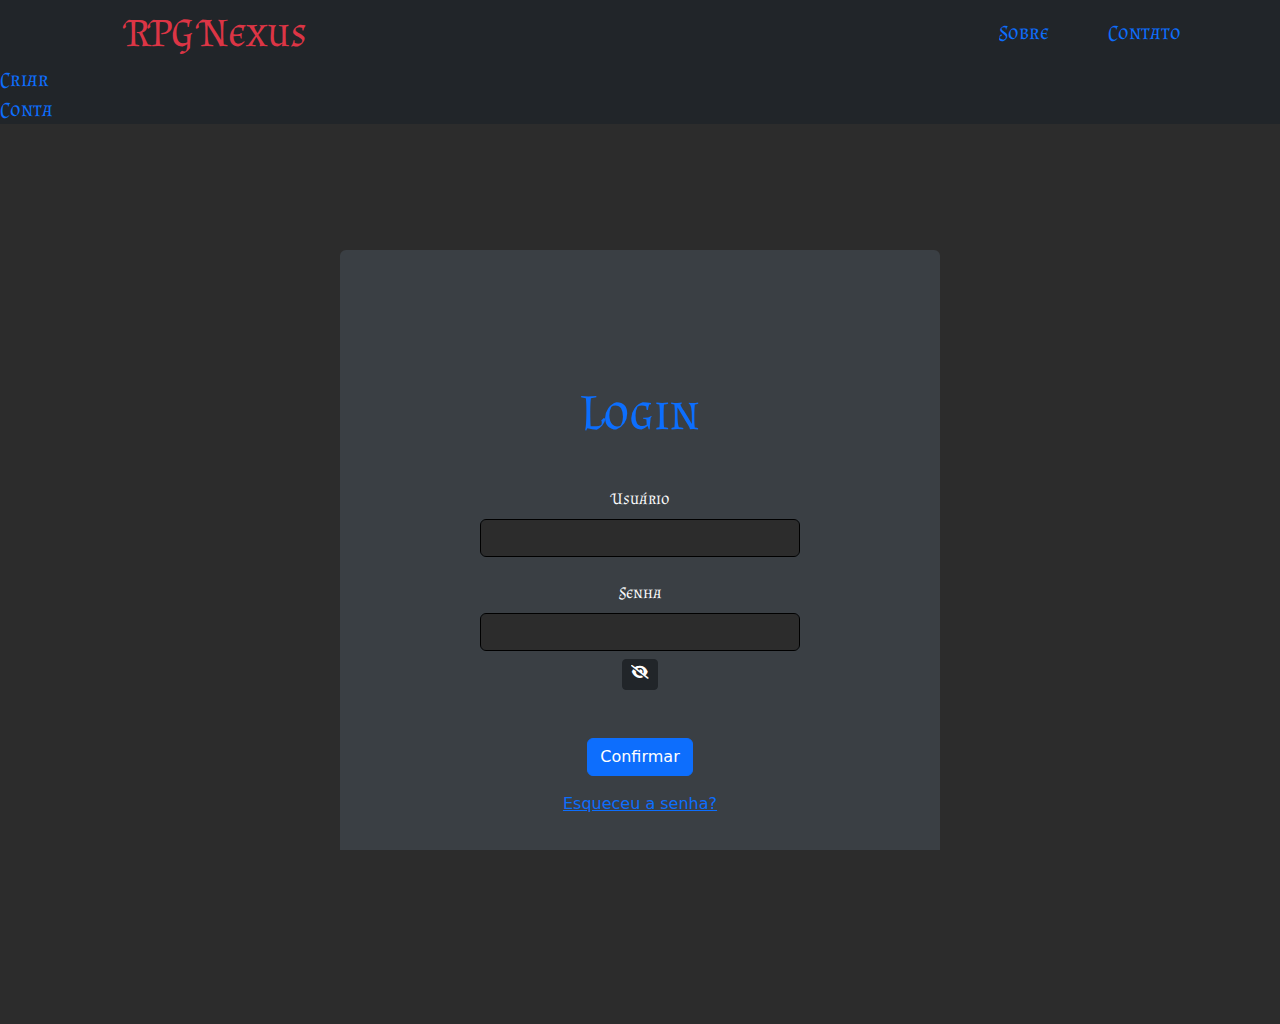
==== frontEnd/modules/login/index.html @ aae60a7e "refactor" ====
<!DOCTYPE html>
<html lang="pt-br">

<head>
    <meta charset="UTF-8">
    <meta name="viewport" content="width=device-width, initial-scale=1.0">
    <link href="https://cdn.jsdelivr.net/npm/bootstrap@5.3.3/dist/css/bootstrap.min.css" rel="stylesheet"
        integrity="sha384-QWTKZyjpPEjISv5WaRU9OFeRpok6YctnYmDr5pNlyT2bRjXh0JMhjY6hW+ALEwIH" crossorigin="anonymous">

    <!-- Importacoes  -->
    <link rel="stylesheet" href="/frontEnd/includes/global.css">
    <link rel="stylesheet" href="/frontEnd/pages/login/index.css">
    <link rel="stylesheet" href="https://cdnjs.cloudflare.com/ajax/libs/font-awesome/6.4.0/css/all.min.css">
    <link rel="preconnect" href="https://fonts.googleapis.com">
    <link rel="preconnect" href="https://fonts.gstatic.com" crossorigin>
    <link href="https://fonts.googleapis.com/css2?family=Almendra+SC&family=MedievalSharp&display=swap"
        rel="stylesheet">
    <!-- Importacoes  -->

    <title>A lenda do Herói</title>
</head>

<body>
    <div id="header"></div>

    <div class="d-flex justify-content-center align-items-center divBody">
        <div class="row mb-5 test">
            <div class="col-md-12 divLogin rounded bgColor">
                <div class="d-flex justify-content-center">
                    <img src="src/img/dados.png" class="imgIcon" alt="">
                </div>
                <div class="text-center loginText">
                    <label class="fontApplied text-primary sizeTextNormal ">Login</label>
                </div>
                <div class="form-group">
                    <label for="" class="d-flex justify-content-center mb-2 fontApplied text-light">Usuário</label>
                    <input type="text" class="form-control text-center nomeInput mb-4 ">
                    <label for="" class="d-flex justify-content-center mb-2 fontApplied text-light">Senha</label>
                    <input type="password" class="form-control senhaInput text-center">
                    <div class="text-center mt-2">
                        <button class="btn-sm btn btn-dark" id="olhoFechado"><i class="fa fa-eye-slash"></i></button>
                        <button class="btn-sm btn btn-dark d-none" id="olhoAberto"><i class="fa fa-eye"></i></button>
                    </div>
                </div>
                <div class="form-group text-center mt-5">
                    <button class="btn btn-md btn-primary" id="btnConfirmar">Confirmar</button>
                </div>
                <div class="text-center mt-3">
                    <a href="" class="text-center">Esqueceu a senha?</a>
                </div>
            </div>
        </div>
    </div>

    <!-- Importacoes  -->
    <script src="/frontEnd/includes/funcoes.js" defer></script>
    <script src="https://code.jquery.com/jquery-3.7.1.min.js"></script>
    <script src="https://cdn.jsdelivr.net/npm/sweetalert2@11"></script>
    <!-- Importacoes  -->

    <!-- importação unica  -->
    <script src="index.js" defer></script>

</body>

</html>
---- frontEnd/pages/login/index.css ----
* {
    padding: 0;
    margin: 0;
    overflow: hidden
}

body{
    background-color: #2C2C2C;
    height: 100vh
    /*
    Outras opções:
    #3A3F44
    #3A3F44
    */
}

.almendra-sc-regular {
    font-family: "Almendra SC", serif;
    font-weight: 400;
    font-style: normal;
}

.fontApplied {
    font-family: "Almendra SC", serif;
}
.sizeTextNormal{
    font-size: 50px;
}

.bgColor{
    background-color: #3A3F44;
}
.anchorType {
    cursor: pointer;
    font-size: 20px;
}

.anchorType:hover {
    text-decoration: underline
}

.divLogin{
    padding: 80px 140px;
    margin-bottom: 120px;
}

.divBody{
    height: 100vh;
}

.imgIcon{
    height:45px
}

.divIcon{
    width: 80px;
    margin-left: 50px;
}
.loginText{
    margin-bottom: 30px;
}
.test{
    height: 600px;
    width: 600px;
}
 .nomeInput{
    color: white;
    background-color: #2C2C2C;
    border-color: black;
}
.senhaInput{
    color: white;

    background-color: #2C2C2C;
    border-color: black;
}
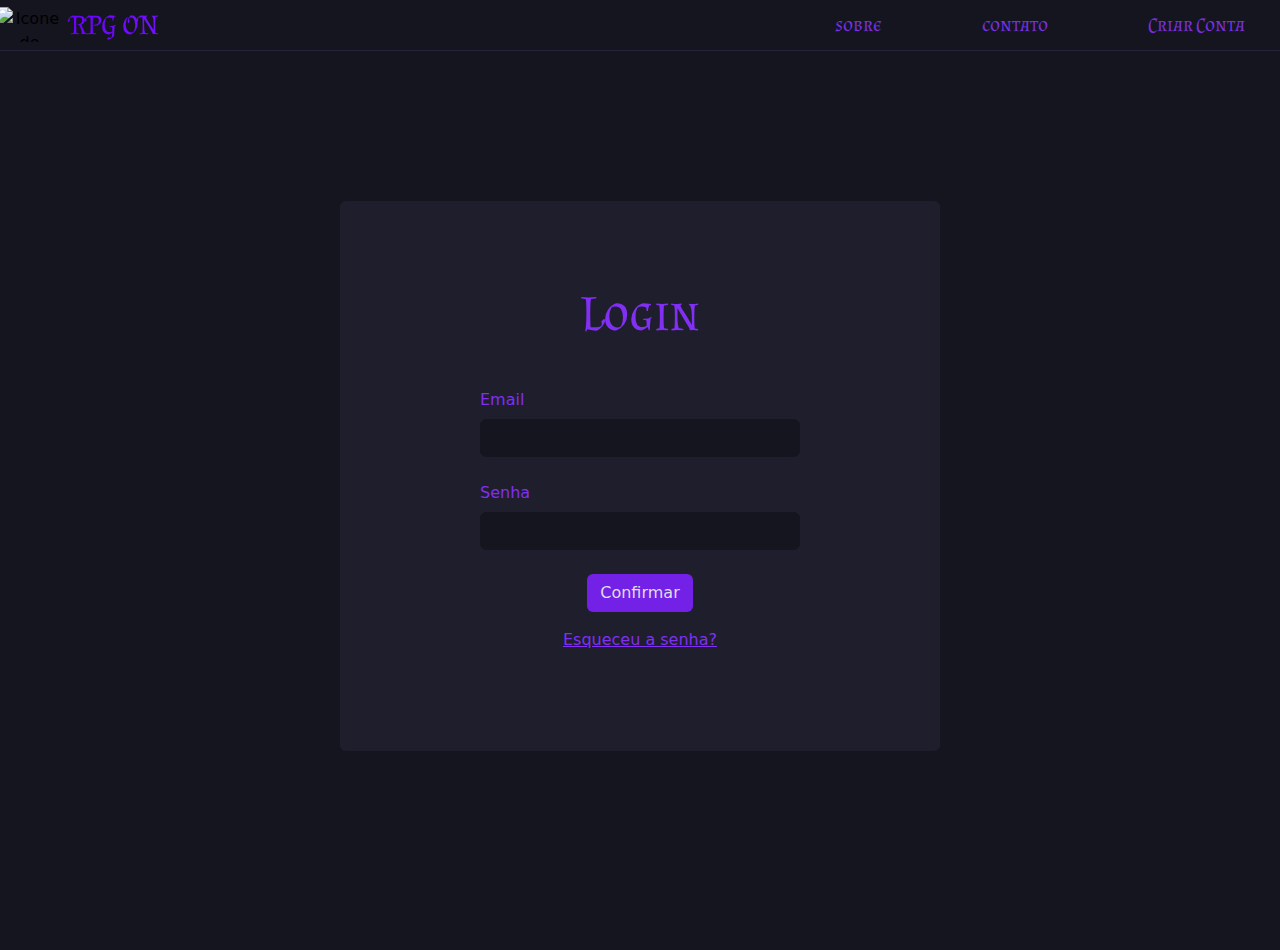
==== commit d9275781: "commit atualizações em massa" ====
--- a/frontEnd/modules/login/index.html
+++ b/frontEnd/modules/login/index.html
@@ -9,57 +9,72 @@
 
     <!-- Importacoes  -->
     <link rel="stylesheet" href="/frontEnd/includes/global.css">
-    <link rel="stylesheet" href="/frontEnd/pages/login/index.css">
+    <link rel="stylesheet" href="/frontEnd/modules/login/index.css">
     <link rel="stylesheet" href="https://cdnjs.cloudflare.com/ajax/libs/font-awesome/6.4.0/css/all.min.css">
     <link rel="preconnect" href="https://fonts.googleapis.com">
     <link rel="preconnect" href="https://fonts.gstatic.com" crossorigin>
     <link href="https://fonts.googleapis.com/css2?family=Almendra+SC&family=MedievalSharp&display=swap"
         rel="stylesheet">
     <!-- Importacoes  -->
+    <link rel="icon" sizes="16x16" href="/frontEnd/src/favIcon/favicon-16x16.png" type="image/x-icon">
 
-    <title>A lenda do Herói</title>
+    <title>Login - RPG ON</title>
 </head>
 
 <body>
     <div id="header"></div>
+    <!-- senhaInput -->
+    <!-- emailInput -->
 
     <div class="d-flex justify-content-center align-items-center divBody">
-        <div class="row mb-5 test">
+        <div class="row mb-5 divLoginHeight">
             <div class="col-md-12 divLogin rounded bgColor">
                 <div class="d-flex justify-content-center">
-                    <img src="src/img/dados.png" class="imgIcon" alt="">
+                    <img src="/frontEnd/src/img/dados.png" class="imgIcon" alt="">
                 </div>
                 <div class="text-center loginText">
-                    <label class="fontApplied text-primary sizeTextNormal ">Login</label>
+                    <label class="fontApplied sizeTextNormal loginTitleColor ">Login</label>
                 </div>
-                <div class="form-group">
-                    <label for="" class="d-flex justify-content-center mb-2 fontApplied text-light">Usuário</label>
-                    <input type="text" class="form-control text-center nomeInput mb-4 ">
-                    <label for="" class="d-flex justify-content-center mb-2 fontApplied text-light">Senha</label>
-                    <input type="password" class="form-control senhaInput text-center">
-                    <div class="text-center mt-2">
-                        <button class="btn-sm btn btn-dark" id="olhoFechado"><i class="fa fa-eye-slash"></i></button>
-                        <button class="btn-sm btn btn-dark d-none" id="olhoAberto"><i class="fa fa-eye"></i></button>
+                <div class="col-md-12 mb-4">
+                    <label for="" class="label">Email</label>
+                    <div class="input-group">
+                        <input type="text" class="form-control inputControl" id="emailInput" autocomplete="off">
                     </div>
                 </div>
-                <div class="form-group text-center mt-5">
-                    <button class="btn btn-md btn-primary" id="btnConfirmar">Confirmar</button>
+                <div class="col-md-12">
+                    <label for="" class="label">Senha</label>
+                    <div class="input-group">
+                        <input type="password" class="form-control inputControl" id="senhaInput" autocomplete="off">
+                    </div>
+                </div>
+
+                <div class="text-center mt-4">
+                    <button class="btn btn-md" id="btnConfirmar">Confirmar</button>
                 </div>
                 <div class="text-center mt-3">
-                    <a href="" class="text-center">Esqueceu a senha?</a>
+                    <a href="" class="text-center loginTitleColor">Esqueceu a senha?</a>
                 </div>
             </div>
         </div>
     </div>
 
+    <div id="loader" class="loader-hidden">
+        <div class="loader-text">
+            <h1 class="text-light textLoader"></h1>
+        </div>
+    </div>
+
     <!-- Importacoes  -->
+    <script type="module" src="/frontEnd/includes/fireBaseConfig.js" defer></script>
+
+    <script src="/frontEnd/modules/login/index.js" defer></script>
     <script src="/frontEnd/includes/funcoes.js" defer></script>
+    <script type="module" src="/frontEnd/modules/login/indexRequests.js" defer></script>
+
     <script src="https://code.jquery.com/jquery-3.7.1.min.js"></script>
     <script src="https://cdn.jsdelivr.net/npm/sweetalert2@11"></script>
-    <!-- Importacoes  -->
 
     <!-- importação unica  -->
-    <script src="index.js" defer></script>
 
 </body>
 
--- a/frontEnd/includes/global.css
+++ b/frontEnd/includes/global.css
@@ -0,0 +1,281 @@
+* {
+    padding: 0px;
+    margin: 0px;
+}
+
+body {
+    background-color: #151520;
+    height: 100vh;
+    overflow: hidden;
+}
+
+/* ESTILIZAÇÃO DO HEADER */
+.imgIcon {
+    cursor: pointer;
+}
+
+#header {
+    background-color: #151520;
+    box-shadow: 0px 0.5px 0px 0px #35355a;
+}
+
+.divIcon {
+    width: 65px;
+    display: flex;
+    justify-content: center;
+    margin-left: 9px;
+    background: none;
+    border: none;
+    outline: none;
+    cursor: pointer;
+}
+
+.imgIcon {
+    height: 35px
+}
+
+.subtitleColor {
+    color:#7930e0;
+}
+.titleColor{
+    background: linear-gradient(90deg, #6A00FF, #B380FF, #6A00FF, #6A00FF);
+    background-size: 300% auto;
+    /* Amplia o gradiente */
+    background-clip: text;
+    -webkit-background-clip: text;
+    -webkit-text-fill-color: transparent;
+    animation: gradientScroll 8s linear infinite;
+    /* Animação contínua */
+}
+
+/* --------------------------------------------------- */
+/* --------------------------------------------------- */
+/* --------------------------------------------------- */
+/* --------------------------------------------------- */
+/* --------------------------------------------------- */
+/* --------------------------------------------------- */
+
+/* ESTILIZAÇÃO DO MENU */
+#menu {
+    padding-top: 1em;
+    height: 100%;
+    width: 6%;
+    background-color: #171724;
+    box-shadow: 0.2px 0px 0px 0px #1a1a24;
+    position: fixed;
+    top: 0;
+    left: 0;
+    transition: width 0.3s ease-in-out, 0.5s;
+    z-index: 1000;
+}
+
+.btnMenu {
+    color: #8133ee;
+    background-color: #35355a;
+}
+
+.btnMenu:hover {
+    color: #e6e2ec;
+    background-color: #6A00FF;
+}
+.loginTitleColor{
+    color: #812ff3;
+}
+
+/* Adicione um deslocamento para o conteúdo principal */
+#content {
+    margin-left: 5%;
+    /* O mesmo valor de largura do menu */
+    transition: margin-left 0.5s ease-in-out;
+    /* Alinha com a animação do menu */
+}
+
+/* Estilos para os itens do menu */
+.listItem>a {
+    text-decoration: none;
+    /* Remove o sublinhado dos links */
+    color: white;
+    /* Define a cor do texto */
+}
+
+.listaItensMenu {
+    list-style-type: none;
+    /* Remove o estilo padrão da lista */
+    margin: 0;
+    /* Remove margens */
+    padding: 0;
+    /* Remove preenchimentos */
+}
+
+.listItem {
+    padding-top: 10px;
+    /* Espaçamento superior */
+    padding-bottom: 10px;
+    /* Espaçamento inferior */
+    text-align: center;
+    /* Centraliza os itens */
+}
+
+.itemListAnchor {
+    cursor: pointer;
+}
+
+.itemListAnchor>i {
+    color: #7930e0;
+}
+
+.hrDivide {
+    color: #35355a;
+}
+
+.listItem:hover {
+    background-color: #6A00FF;
+    cursor: pointer;
+    /* Cor de fundo ao passar o mouse */
+}
+
+.listItem:hover i {
+    color: #e6e2ec;
+    /* Cor do ícone ao passar o mouse */
+}
+
+.listItem:hover span {
+    color: #e6e2ec;
+    /* Cor do ícone ao passar o mouse */
+}
+
+#menu.openMenuSide {
+    width: 15%;
+    /* largura expandida */
+}
+
+.itemAlign {
+    display: flex;
+    padding-left: 15px;
+}
+
+.menuHeader {
+    display: flex;
+    justify-content: center;
+    align-items: center;
+}
+
+.menuTitle {
+    display: none;
+    background: linear-gradient(90deg, #6A00FF, #B380FF, #6A00FF, #6A00FF);
+    background-size: 300% auto;
+    /* Amplia o gradiente */
+    background-clip: text;
+    -webkit-background-clip: text;
+    -webkit-text-fill-color: transparent;
+    animation: gradientScroll 8s linear infinite;
+    /* Animação contínua */
+}
+
+/* Animação para mover o gradiente */
+@keyframes gradientScroll {
+    0% {
+        background-position: 0% 50%;
+    }
+
+    100% {
+        background-position: 100% 50%;
+    }
+}
+
+.menuHeader .menuTitle {
+    margin-right: 15px;
+    font-size: 18px;
+    font-weight: bold;
+    /* Ajuste a cor do texto conforme o tema */
+}
+
+
+/* --------------------------------------------------- */
+/* --------------------------------------------------- */
+/* --------------------------------------------------- */
+/* --------------------------------------------------- */
+/* --------------------------------------------------- */
+/* --------------------------------------------------- */
+
+/* ESTILIZAÇÃO ITENS DO MENU */
+.nomeItemLista {
+    display: none;
+    color: #8337ee;
+}
+
+/* ESTILIZAÇÃO ITENS UNICOS */
+.anchorType {
+    cursor: pointer;
+    font-size: 19px;
+}
+
+.anchorType:hover {
+    text-decoration: underline
+}
+
+.fontApplied {
+    font-family: "Almendra SC", serif;
+}
+
+.sizeTextNormal {
+    font-size: 50px;
+}
+
+
+/* --------------------------------------------------- */
+/* --------------------------------------------------- */
+/* --------------------------------------------------- */
+/* --------------------------------------------------- */
+/* --------------------------------------------------- */
+/* --------------------------------------------------- */
+
+/* LOADER */
+
+#loader {
+    position: fixed;
+    top: 0;
+    left: 0;
+    width: 100vw;
+    height: 100vh;
+    display: flex;
+    justify-content: center;
+    align-items: center;
+    background-color: #171724;
+    transition: opacity 0.75s, visibility 0.75s;
+    z-index: 1000;
+}
+
+.loader-text {
+    position: absolute;
+    bottom: 265px;
+}
+
+.loader-hidden {
+    opacity: 0;
+    visibility: hidden;
+}
+
+.textLoader{
+    color: #8b3df8;
+}
+
+#loader::after {
+    content: "";
+    width: 75px;
+    height: 75px;
+    border: 15px solid #dddddd;
+    border-top-color: #6303e9;
+    border-radius: 50%;
+    animation: loading 1.25s ease infinite;
+}
+
+@keyframes loading {
+    from {
+        transform: rotate(0turn);
+    }
+
+    to {
+        transform: rotate(1turn);
+    }
+}--- a/frontEnd/modules/login/index.css
+++ b/frontEnd/modules/login/index.css
@@ -0,0 +1,63 @@
+* {
+    padding: 0;
+    margin: 0;
+    overflow: hidden
+}
+
+body {
+    background-color: #151520;
+    height: 100vh
+        /*
+    Outras opções:
+    #3A3F44
+    #3A3F44
+    */
+}
+
+.bgColor {
+    background-color: #1E1E2C;
+}
+.label{
+    color: #812ff3;
+}
+
+.inputControl{
+    background-color: #151520;
+    color: #dedee7;
+    border-color: #151520;
+}
+.inputControl:focus{
+    background-color: #151520;
+    color: #dedee7;
+    border-color: #5c13c2;
+}
+
+#btnConfirmar{
+    background-color: #7320e7;
+    color: #dedee7;
+}
+#btnConfirmar:hover{
+    background-color: #3c0686;
+    color: #dcdce0;
+}
+
+.anchorType:hover {
+    text-decoration: underline
+}
+
+.divLogin {
+    padding: 40px 140px;
+}
+
+.divBody {
+    height: 100vh;
+}
+
+.loginText {
+    margin-bottom: 30px;
+}
+
+.divLoginHeight {
+    height: 550px;
+    width: 600px;
+}
